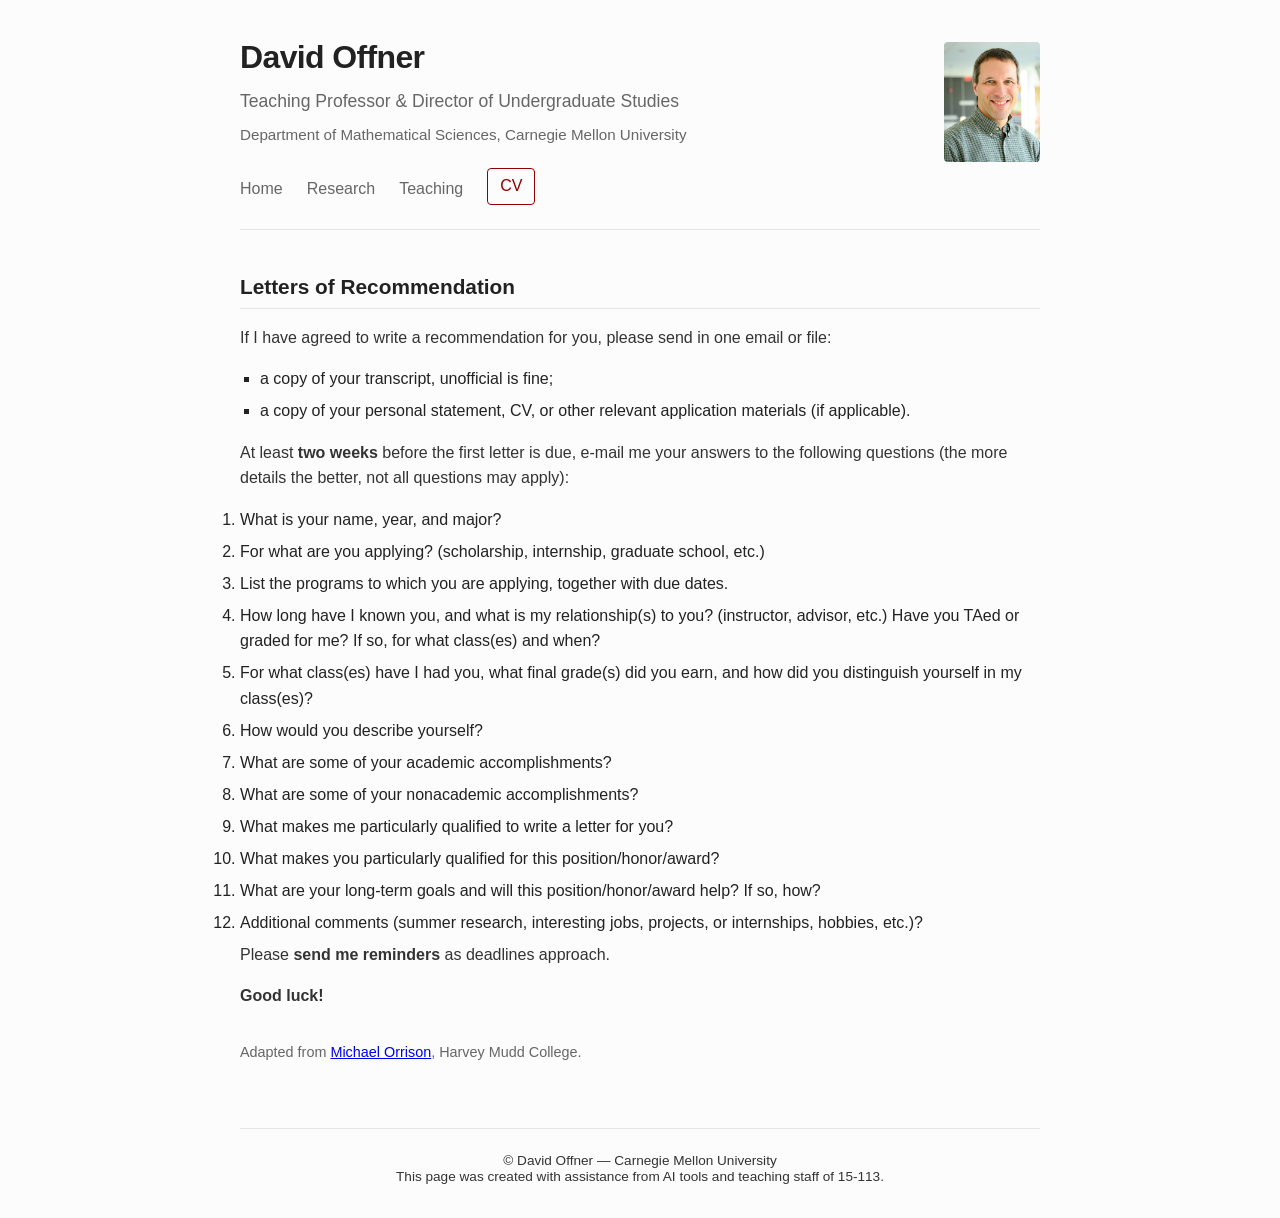
==== letters-of-recommendation.html @ 392a520c "Update footer" ====
<!DOCTYPE html>
<html lang="en">
<head>
    <meta charset="UTF-8">
    <meta name="viewport" content="width=device-width, initial-scale=1.0">
    <title>Letters of Recommendation - David Offner</title>
    <style>
        :root {
            --bg-color: #fcfcfc;
            --text-color: #222222;
            --muted-color: #666666;
            --accent-color: #900000;
            --border-color: #e5e5e5;
            --max-width: 800px;
            --font-family: -apple-system, BlinkMacSystemFont, "Segoe UI", Roboto, Helvetica, Arial, sans-serif;
        }

        * {
            box-sizing: border-box;
            margin: 0;
            padding: 0;
        }

        body {
            background-color: var(--bg-color);
            color: var(--text-color);
            font-family: var(--font-family);
            line-height: 1.6;
            padding: 2rem 1rem;
        }

        .container {
            max-width: var(--max-width);
            margin: 0 auto;
        }

        header {
            margin-bottom: 2.5rem;
            border-bottom: 1px solid var(--border-color);
            padding-bottom: 1.5rem;
        }

        .header-profile {
            align-items: center;
            display: flex;
            gap: 1.5rem;
            justify-content: space-between;
        }

        .header-image-container {
            flex: 0 0 96px;
        }

        .header-image-container img {
            background-color: #eee;
            border-radius: 4px;
            display: block;
            height: 120px;
            object-fit: cover;
            width: 96px;
        }

        h1 {
            font-size: 2rem;
            font-weight: 600;
            letter-spacing: -0.02em;
            margin-bottom: 0.25rem;
        }

        .subtitle {
            color: var(--muted-color);
            font-size: 1.1rem;
            margin-bottom: 1.5rem;
        }

        nav {
            display: flex;
            gap: 1.5rem;
        }

        nav a {
            color: var(--muted-color);
            padding: 0.25rem 0;
            text-decoration: none;
        }

        nav a:hover {
            color: var(--text-color);
        }

        nav .cv-link {
            color: var(--accent-color);
            border: 1px solid var(--accent-color);
            border-radius: 4px;
            margin-top: -0.25rem;
            padding: 0.25rem 0.75rem;
        }

        nav .cv-link:hover {
            background-color: var(--accent-color);
            color: #ffffff;
        }

        @media (max-width: 600px) {
            .header-profile {
                align-items: flex-start;
            }

            .header-image-container {
                flex-basis: 72px;
            }

            .header-image-container img {
                height: 90px;
                width: 72px;
            }
        }

        main {
            max-width: var(--max-width);
            margin: 0 auto;
        }

        h2 {
            font-size: 1.3rem;
            font-weight: 600;
            margin: 2rem 0 1rem 0;
            padding-bottom: 0.25rem;
            border-bottom: 1px solid var(--border-color);
        }

        h2:first-of-type {
            margin-top: 0;
        }

        p {
            margin-bottom: 1rem;
            color: #333;
        }

        ul {
            list-style: square;
            margin-left: 1.25rem;
            margin-bottom: 1rem;
        }

        li {
            margin-bottom: 0.4rem;
        }

        .back-link {
            display: inline-block;
            margin-bottom: 2rem;
        }

        .attribution {
            color: var(--muted-color);
            font-size: 0.9rem;
            margin-top: 2rem;
        }

        footer {
            margin-top: 4rem;
            padding-top: 1.5rem;
            border-top: 1px solid var(--border-color);
            font-size: 0.85rem;
            color: var(--muted-color);
            line-height: 1.2;
            text-align: center;
        }

        footer p {
            margin-bottom: 0;
        }
    </style>
</head>
<body>
    <div class="container">
        <header>
            <div class="header-profile">
                <div>
                    <h1>David Offner</h1>
                    <div class="subtitle">Teaching Professor &amp; Director of Undergraduate Studies</div>
                    <div class="subtitle" style="font-size: 0.95rem; margin-top: -1rem;">Department of Mathematical Sciences, Carnegie Mellon University</div>
                </div>
                <div class="header-image-container">
                    <img src="offner.png" alt="David Offner">
                </div>
            </div>

            <nav>
                <a href="index.html">Home</a>
                <a href="index.html">Research</a>
                <a href="index.html">Teaching</a>
                <a class="cv-link" href="cvAug26.pdf" target="_blank" rel="noopener">CV</a>
            </nav>
        </header>

        <main>
            <h2>Letters of Recommendation</h2>

        <p>If I have agreed to write a recommendation for you, please send in one email or file:</p>
        <ul>
            <li>a copy of your transcript, unofficial is fine;</li>
            <li>a copy of your personal statement, CV, or other relevant application materials (if applicable).</li>
        </ul>

        <p>At least <strong>two weeks</strong> before the first letter is due, e-mail me your answers to the following questions (the more details the better, not all questions may apply):</p>
        <ol>
            <li>What is your name, year, and major?</li>
            <li>For what are you applying? (scholarship, internship, graduate school, etc.)</li>
            <li>List the programs to which you are applying, together with due dates.</li>
            <li>How long have I known you, and what is my relationship(s) to you? (instructor, advisor, etc.) Have you TAed or graded for me? If so, for what class(es) and when?</li>
            <li>For what class(es) have I had you, what final grade(s) did you earn, and how did you distinguish yourself in my class(es)?</li>
            <li>How would you describe yourself?</li>
            <li>What are some of your academic accomplishments?</li>
            <li>What are some of your nonacademic accomplishments?</li>
            <li>What makes me particularly qualified to write a letter for you?</li>
            <li>What makes you particularly qualified for this position/honor/award?</li>
            <li>What are your long-term goals and will this position/honor/award help? If so, how?</li>
            <li>Additional comments (summer research, interesting jobs, projects, or internships, hobbies, etc.)?</li>
        </ol>

        <p>Please <strong>send me reminders</strong> as deadlines approach.</p>
        <p><strong>Good luck!</strong></p>
        <p class="attribution">Adapted from <a href="http://www.maa.org/features/TeachingTimeSavers.html" target="_blank" rel="noopener">Michael Orrison</a>, Harvey Mudd College.</p>
        </main>

        <footer>
            <p>&copy; David Offner — Carnegie Mellon University</p>
            <p>This page was created with assistance from AI tools and teaching staff of 15-113.</p>
        </footer>
    </div>
</body>
</html>
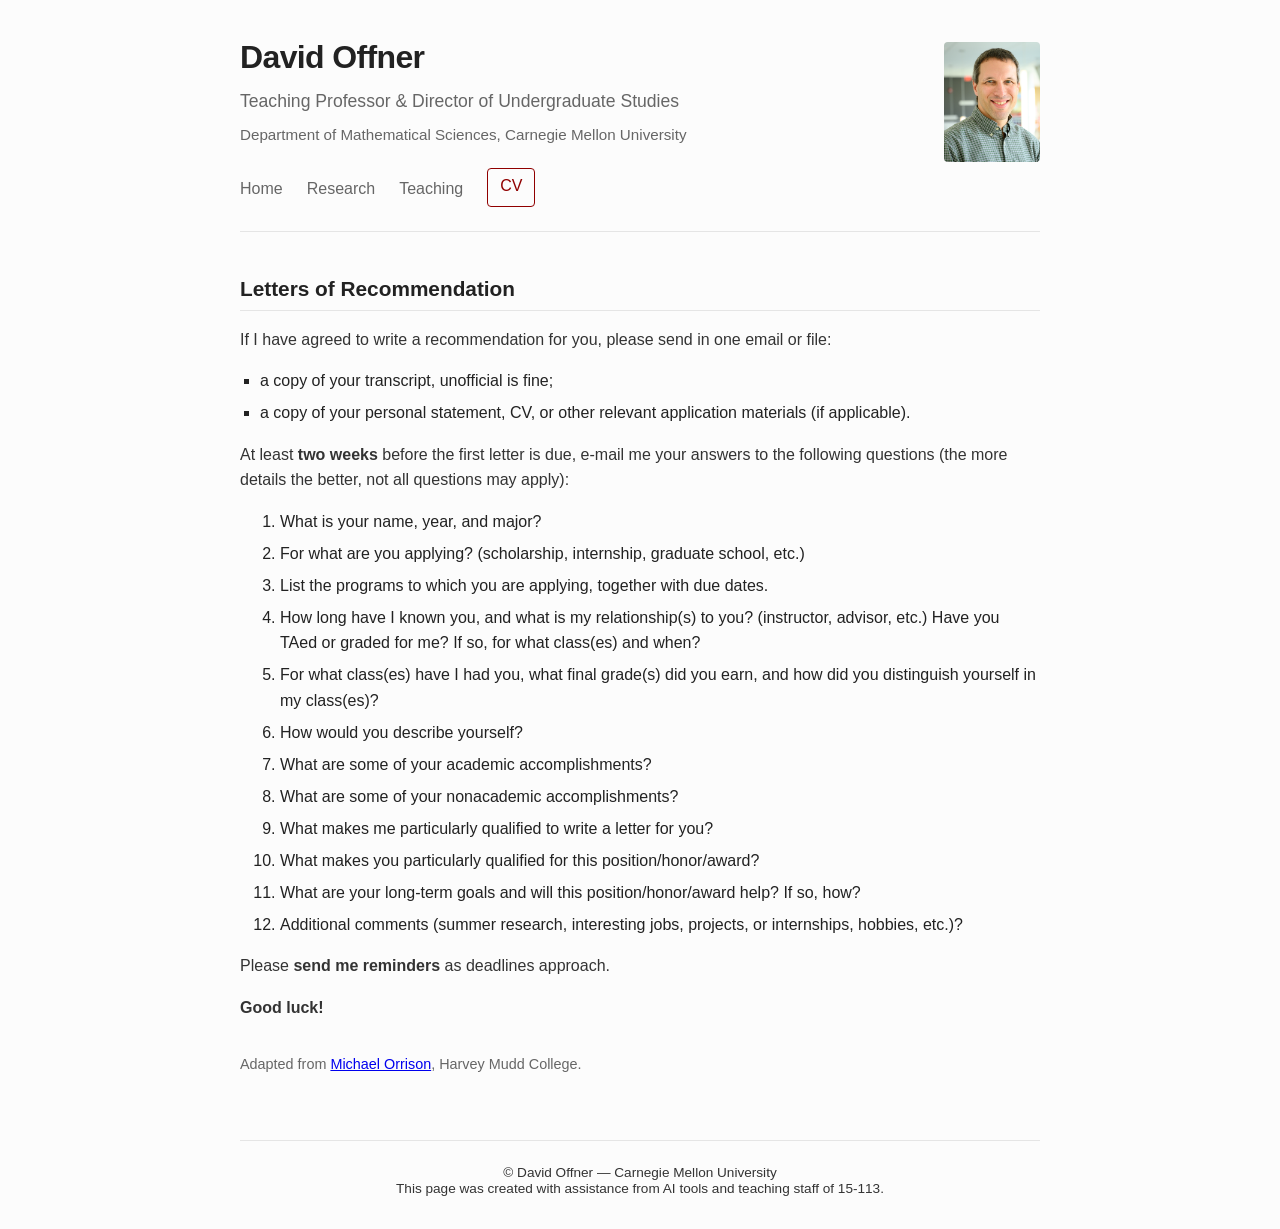
==== commit 1743fb98: "Update research" ====
--- a/letters-of-recommendation.html
+++ b/letters-of-recommendation.html
@@ -4,6 +4,7 @@
     <meta charset="UTF-8">
     <meta name="viewport" content="width=device-width, initial-scale=1.0">
     <title>Letters of Recommendation - David Offner</title>
+    <link rel="icon" type="image/svg+xml" href="favicon.svg">
     <style>
         :root {
             --bg-color: #fcfcfc;
@@ -38,6 +39,7 @@
             margin-bottom: 2.5rem;
             border-bottom: 1px solid var(--border-color);
             padding-bottom: 1.5rem;
+            text-align: left;
         }
 
         .header-profile {
@@ -79,9 +81,16 @@
         }
 
         nav a {
-            color: var(--muted-color);
+            background-color: transparent;
+            border: none;
+            color: var(--muted-color);
+            cursor: pointer;
+            font-family: inherit;
+            font-size: 1rem;
             padding: 0.25rem 0;
+            border-bottom: 2px solid transparent;
             text-decoration: none;
+            transition: all 0.2s ease;
         }
 
         nav a:hover {
@@ -119,6 +128,7 @@
         main {
             max-width: var(--max-width);
             margin: 0 auto;
+            text-align: left;
         }
 
         h2 {
@@ -138,10 +148,22 @@
             color: #333;
         }
 
+        h3 {
+            font-size: 1.05rem;
+            font-weight: 600;
+            margin: 1.25rem 0 0.5rem 0;
+        }
+
         ul {
             list-style: square;
             margin-left: 1.25rem;
             margin-bottom: 1rem;
+        }
+
+        ol {
+            margin-left: 1.25rem;
+            margin-bottom: 1rem;
+            padding-left: 1.25rem;
         }
 
         li {
@@ -189,9 +211,9 @@
             </div>
 
             <nav>
-                <a href="index.html">Home</a>
-                <a href="index.html">Research</a>
-                <a href="index.html">Teaching</a>
+                <a href="index.html#home">Home</a>
+                <a href="index.html#research">Research</a>
+                <a href="index.html#teaching">Teaching</a>
                 <a class="cv-link" href="cvAug26.pdf" target="_blank" rel="noopener">CV</a>
             </nav>
         </header>
@@ -199,31 +221,38 @@
         <main>
             <h2>Letters of Recommendation</h2>
 
-        <p>If I have agreed to write a recommendation for you, please send in one email or file:</p>
-        <ul>
-            <li>a copy of your transcript, unofficial is fine;</li>
-            <li>a copy of your personal statement, CV, or other relevant application materials (if applicable).</li>
-        </ul>
-
-        <p>At least <strong>two weeks</strong> before the first letter is due, e-mail me your answers to the following questions (the more details the better, not all questions may apply):</p>
-        <ol>
-            <li>What is your name, year, and major?</li>
-            <li>For what are you applying? (scholarship, internship, graduate school, etc.)</li>
-            <li>List the programs to which you are applying, together with due dates.</li>
-            <li>How long have I known you, and what is my relationship(s) to you? (instructor, advisor, etc.) Have you TAed or graded for me? If so, for what class(es) and when?</li>
-            <li>For what class(es) have I had you, what final grade(s) did you earn, and how did you distinguish yourself in my class(es)?</li>
-            <li>How would you describe yourself?</li>
-            <li>What are some of your academic accomplishments?</li>
-            <li>What are some of your nonacademic accomplishments?</li>
-            <li>What makes me particularly qualified to write a letter for you?</li>
-            <li>What makes you particularly qualified for this position/honor/award?</li>
-            <li>What are your long-term goals and will this position/honor/award help? If so, how?</li>
-            <li>Additional comments (summer research, interesting jobs, projects, or internships, hobbies, etc.)?</li>
-        </ol>
-
-        <p>Please <strong>send me reminders</strong> as deadlines approach.</p>
-        <p><strong>Good luck!</strong></p>
-        <p class="attribution">Adapted from <a href="http://www.maa.org/features/TeachingTimeSavers.html" target="_blank" rel="noopener">Michael Orrison</a>, Harvey Mudd College.</p>
+            <p>If I have agreed to write a recommendation for you, please send in one email or file:</p>
+
+            <section class="guideline-section">
+                <ul>
+                    <li>a copy of your transcript, unofficial is fine;</li>
+                    <li>a copy of your personal statement, CV, or other relevant application materials (if applicable).</li>
+                </ul>
+            </section>
+
+            <section class="guideline-section">
+                <p>At least <strong>two weeks</strong> before the first letter is due, e-mail me your answers to the following questions (the more details the better, not all questions may apply):</p>
+                <ol>
+                    <li>What is your name, year, and major?</li>
+                    <li>For what are you applying? (scholarship, internship, graduate school, etc.)</li>
+                    <li>List the programs to which you are applying, together with due dates.</li>
+                    <li>How long have I known you, and what is my relationship(s) to you? (instructor, advisor, etc.) Have you TAed or graded for me? If so, for what class(es) and when?</li>
+                    <li>For what class(es) have I had you, what final grade(s) did you earn, and how did you distinguish yourself in my class(es)?</li>
+                    <li>How would you describe yourself?</li>
+                    <li>What are some of your academic accomplishments?</li>
+                    <li>What are some of your nonacademic accomplishments?</li>
+                    <li>What makes me particularly qualified to write a letter for you?</li>
+                    <li>What makes you particularly qualified for this position/honor/award?</li>
+                    <li>What are your long-term goals and will this position/honor/award help? If so, how?</li>
+                    <li>Additional comments (summer research, interesting jobs, projects, or internships, hobbies, etc.)?</li>
+                </ol>
+            </section>
+
+            <div>
+                <p>Please <strong>send me reminders</strong> as deadlines approach.</p>
+                <p><strong>Good luck!</strong></p>
+                <p class="attribution">Adapted from <a href="http://www.maa.org/features/TeachingTimeSavers.html" target="_blank" rel="noopener">Michael Orrison</a>, Harvey Mudd College.</p>
+            </div>
         </main>
 
         <footer>
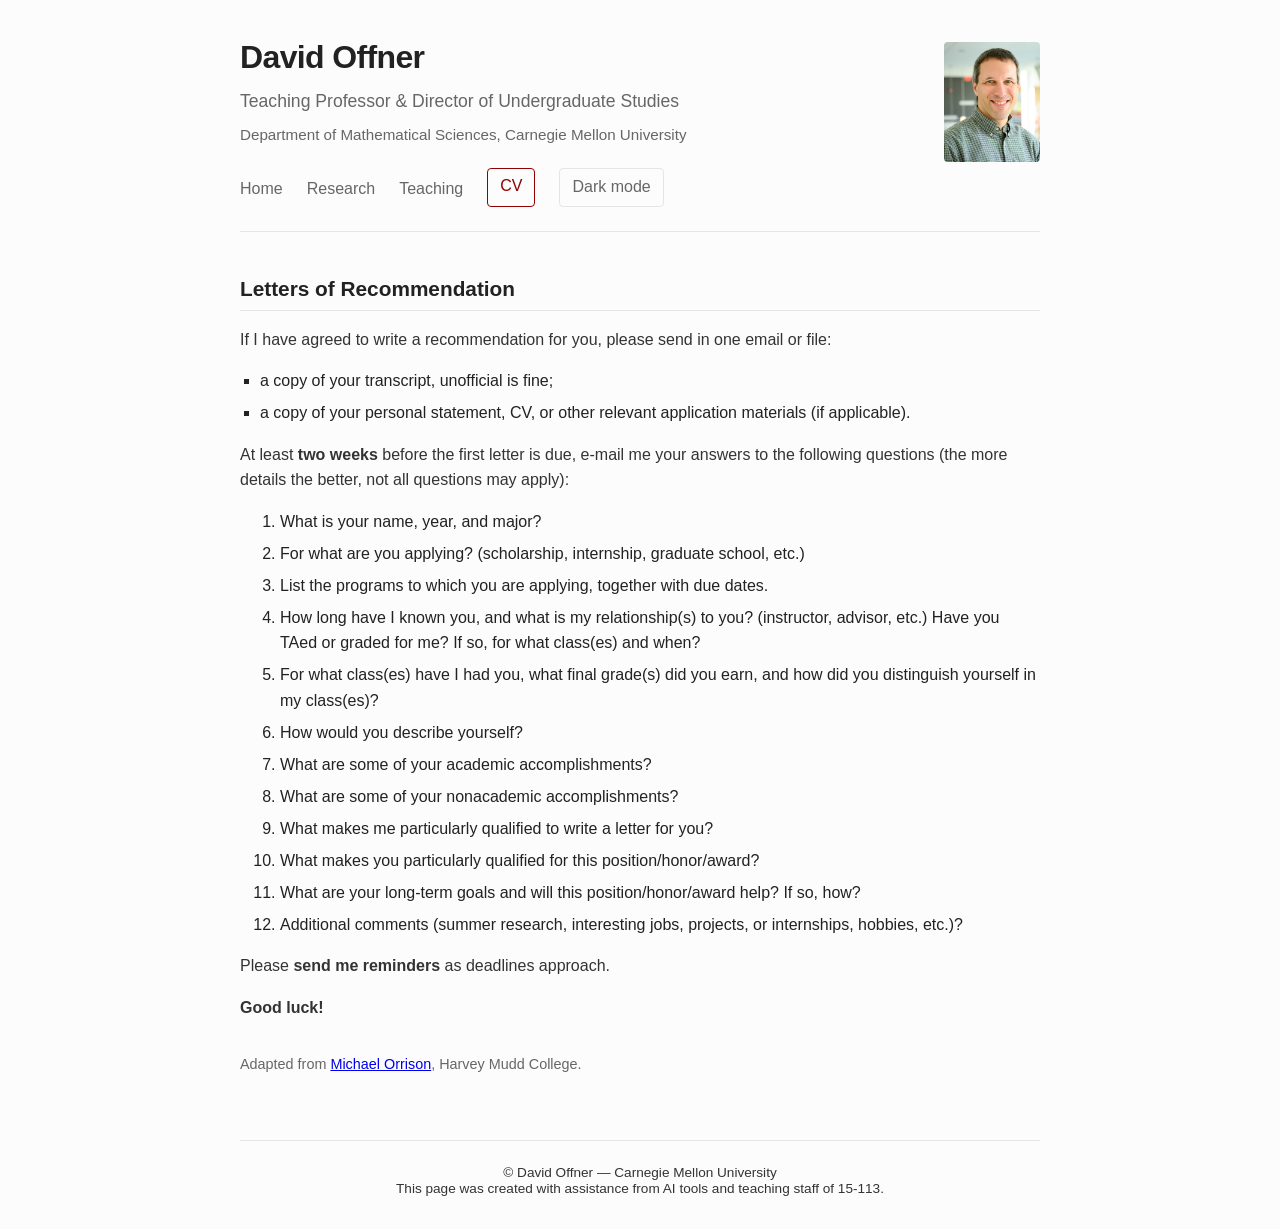
==== commit 71d03b89: "Add dark mode button" ====
--- a/letters-of-recommendation.html
+++ b/letters-of-recommendation.html
@@ -4,7 +4,9 @@
     <meta charset="UTF-8">
     <meta name="viewport" content="width=device-width, initial-scale=1.0">
     <title>Letters of Recommendation - David Offner</title>
-    <link rel="icon" type="image/svg+xml" href="favicon.svg">
+    <link rel="icon" type="image/svg+xml" href="favicon.svg" sizes="any">
+    <link rel="stylesheet" href="styles.css">
+    <!--
     <style>
         :root {
             --bg-color: #fcfcfc;
@@ -195,6 +197,7 @@
             margin-bottom: 0;
         }
     </style>
+    -->
 </head>
 <body>
     <div class="container">
@@ -206,7 +209,7 @@
                     <div class="subtitle" style="font-size: 0.95rem; margin-top: -1rem;">Department of Mathematical Sciences, Carnegie Mellon University</div>
                 </div>
                 <div class="header-image-container">
-                    <img src="offner.png" alt="David Offner">
+                    <img src="offner.png" alt="Portrait of David Offner, Teaching Professor of Mathematical Sciences">
                 </div>
             </div>
 
@@ -215,6 +218,7 @@
                 <a href="index.html#research">Research</a>
                 <a href="index.html#teaching">Teaching</a>
                 <a class="cv-link" href="cvAug26.pdf" target="_blank" rel="noopener">CV</a>
+                <button class="theme-toggle" type="button" aria-pressed="false" aria-label="Switch to dark mode">Dark mode</button>
             </nav>
         </header>
 
@@ -260,5 +264,6 @@
             <p>This page was created with assistance from AI tools and teaching staff of 15-113.</p>
         </footer>
     </div>
+    <script src="theme.js"></script>
 </body>
 </html>
--- a/styles.css
+++ b/styles.css
@@ -0,0 +1,291 @@
+:root {
+    --bg-color: #fcfcfc;
+    --text-color: #222222;
+    --muted-color: #666666;
+    --accent-color: #900000;
+    --border-color: #e5e5e5;
+    --image-bg-color: #eeeeee;
+    --max-width: 800px;
+    --font-family: -apple-system, BlinkMacSystemFont, "Segoe UI", Roboto, Helvetica, Arial, sans-serif;
+}
+
+:root[data-theme="dark"] {
+    --bg-color: #1d1d1b;
+    --text-color: #f1f1ed;
+    --muted-color: #b8b8b0;
+    --accent-color: #e07a72;
+    --border-color: #454540;
+    --image-bg-color: #30302c;
+}
+
+* {
+    box-sizing: border-box;
+    margin: 0;
+    padding: 0;
+}
+
+body {
+    background-color: var(--bg-color);
+    color: var(--text-color);
+    font-family: var(--font-family);
+    line-height: 1.6;
+    padding: 2rem 1rem;
+    transition: background-color 0.2s ease, color 0.2s ease;
+}
+
+.container,
+main {
+    max-width: var(--max-width);
+    margin: 0 auto;
+}
+
+header {
+    margin-bottom: 2.5rem;
+    border-bottom: 1px solid var(--border-color);
+    padding-bottom: 1.5rem;
+    text-align: left;
+}
+
+.header-profile {
+    align-items: center;
+    display: flex;
+    gap: 1.5rem;
+    justify-content: space-between;
+}
+
+.header-image-container {
+    flex: 0 0 96px;
+}
+
+.header-image-container img {
+    background-color: var(--image-bg-color);
+    border-radius: 4px;
+    display: block;
+    height: 120px;
+    object-fit: cover;
+    width: 96px;
+}
+
+h1 {
+    font-size: 2rem;
+    font-weight: 600;
+    letter-spacing: -0.02em;
+    margin-bottom: 0.25rem;
+}
+
+.subtitle {
+    color: var(--muted-color);
+    font-size: 1.1rem;
+    margin-bottom: 1.5rem;
+}
+
+nav {
+    display: flex;
+    gap: 1.5rem;
+}
+
+nav button,
+nav a {
+    background-color: transparent;
+    border: none;
+    color: var(--muted-color);
+    cursor: pointer;
+    font-family: inherit;
+    font-size: 1rem;
+    padding: 0.25rem 0;
+    border-bottom: 2px solid transparent;
+    text-decoration: none;
+    transition: all 0.2s ease;
+}
+
+nav button:hover,
+nav a:hover {
+    color: var(--text-color);
+}
+
+nav button.active {
+    color: var(--accent-color);
+    border-bottom-color: var(--accent-color);
+    font-weight: 500;
+}
+
+nav .cv-link {
+    color: var(--accent-color);
+    text-decoration: none;
+    border: 1px solid var(--accent-color);
+    border-radius: 4px;
+    padding: 0.25rem 0.75rem;
+    margin-top: -0.25rem;
+}
+
+nav .cv-link:hover {
+    background-color: var(--accent-color);
+    color: #ffffff;
+}
+
+nav .theme-toggle {
+    border: 1px solid var(--border-color);
+    border-radius: 4px;
+    color: var(--muted-color);
+    margin-top: -0.25rem;
+    padding: 0.25rem 0.75rem;
+}
+
+nav .theme-toggle:hover {
+    border-color: var(--accent-color);
+    color: var(--accent-color);
+}
+
+.tab-content {
+    display: none;
+}
+
+.tab-content.active {
+    display: block;
+}
+
+.profile-grid {
+    display: grid;
+    grid-template-columns: 1fr 200px;
+    gap: 2rem;
+    margin-bottom: 2rem;
+}
+
+.profile-image-container img {
+    width: 100%;
+    height: auto;
+    border-radius: 4px;
+    background-color: var(--image-bg-color);
+    display: block;
+}
+
+.contact-list {
+    list-style: none;
+    margin-top: 1rem;
+    font-size: 0.95rem;
+}
+
+.contact-list li {
+    margin-bottom: 0.35rem;
+}
+
+.contact-list a {
+    color: var(--accent-color);
+    text-decoration: none;
+}
+
+.contact-list a:hover {
+    text-decoration: underline;
+}
+
+h2 {
+    font-size: 1.3rem;
+    font-weight: 600;
+    margin: 2rem 0 1rem 0;
+    padding-bottom: 0.25rem;
+    border-bottom: 1px solid var(--border-color);
+}
+
+h2:first-of-type {
+    margin-top: 0;
+}
+
+h3 {
+    font-size: 1.05rem;
+    font-weight: 600;
+    margin: 1.25rem 0 0.5rem 0;
+}
+
+p {
+    margin-bottom: 1rem;
+    color: #333;
+}
+
+ul {
+    list-style: square;
+    margin-left: 1.25rem;
+    margin-bottom: 1rem;
+}
+
+ol {
+    margin-left: 1.25rem;
+    margin-bottom: 1rem;
+    padding-left: 1.25rem;
+}
+
+li {
+    margin-bottom: 0.4rem;
+}
+
+.related-materials {
+    margin-left: 2.5rem;
+}
+
+.pub-item,
+.talk-item,
+.course-group {
+    margin-bottom: 1.25rem;
+}
+
+.pub-item {
+    display: list-item;
+    list-style: square;
+    margin-left: 1.25rem;
+}
+
+.item-title {
+    font-weight: 500;
+}
+
+.item-details {
+    font-size: 0.9rem;
+    color: var(--muted-color);
+}
+
+.back-link {
+    display: inline-block;
+    margin-bottom: 2rem;
+}
+
+.attribution {
+    color: var(--muted-color);
+    font-size: 0.9rem;
+    margin-top: 2rem;
+}
+
+footer {
+    margin-top: 4rem;
+    padding-top: 1.5rem;
+    border-top: 1px solid var(--border-color);
+    font-size: 0.85rem;
+    color: var(--muted-color);
+    line-height: 1.2;
+    text-align: center;
+}
+
+footer p {
+    margin-bottom: 0;
+}
+
+@media (max-width: 600px) {
+    .header-profile {
+        align-items: flex-start;
+    }
+
+    .header-image-container {
+        flex-basis: 72px;
+    }
+
+    .header-image-container img {
+        height: 90px;
+        width: 72px;
+    }
+
+    .profile-grid {
+        grid-template-columns: 1fr;
+    }
+
+    .profile-image-container {
+        order: -1;
+    }
+}
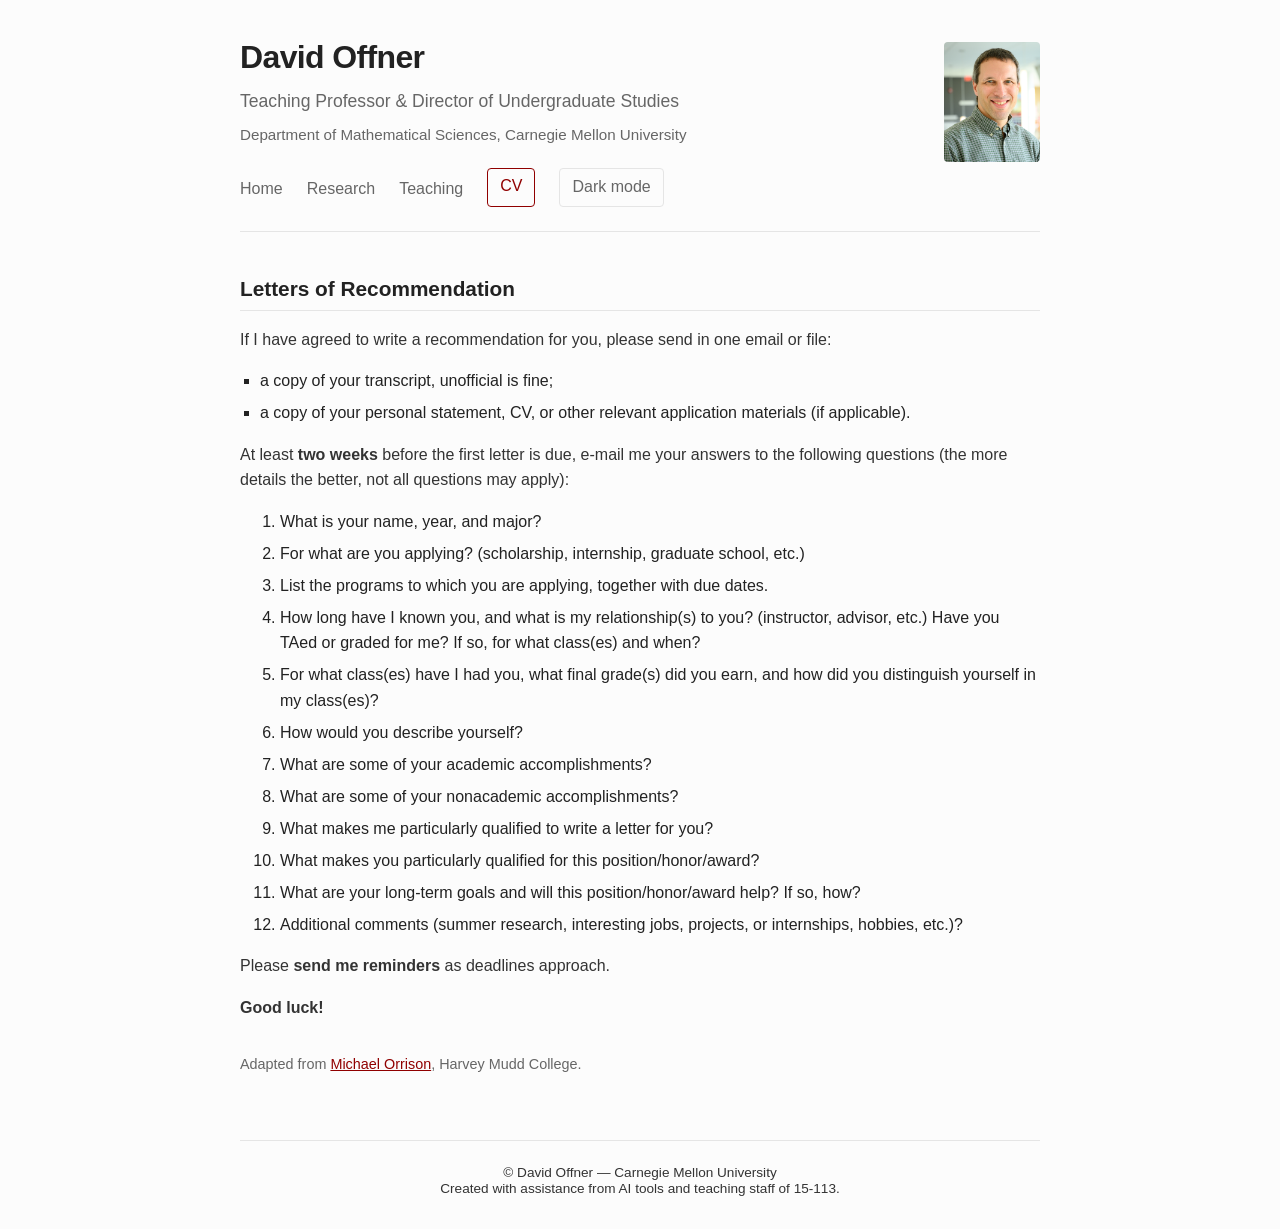
==== commit 1a5e31db: "Updated footer" ====
--- a/letters-of-recommendation.html
+++ b/letters-of-recommendation.html
@@ -261,7 +261,7 @@
 
         <footer>
             <p>&copy; David Offner — Carnegie Mellon University</p>
-            <p>This page was created with assistance from AI tools and teaching staff of 15-113.</p>
+            <p>Created with assistance from AI tools and teaching staff of 15-113.</p>
         </footer>
     </div>
     <script src="theme.js"></script>
--- a/styles.css
+++ b/styles.css
@@ -5,6 +5,7 @@
     --accent-color: #900000;
     --border-color: #e5e5e5;
     --image-bg-color: #eeeeee;
+    --body-copy-color: #333333;
     --max-width: 800px;
     --font-family: -apple-system, BlinkMacSystemFont, "Segoe UI", Roboto, Helvetica, Arial, sans-serif;
 }
@@ -16,6 +17,7 @@
     --accent-color: #e07a72;
     --border-color: #454540;
     --image-bg-color: #30302c;
+    --body-copy-color: #e3e3dd;
 }
 
 * {
@@ -198,7 +200,11 @@
 
 p {
     margin-bottom: 1rem;
-    color: #333;
+    color: var(--body-copy-color);
+}
+
+a {
+    color: var(--accent-color);
 }
 
 ul {
